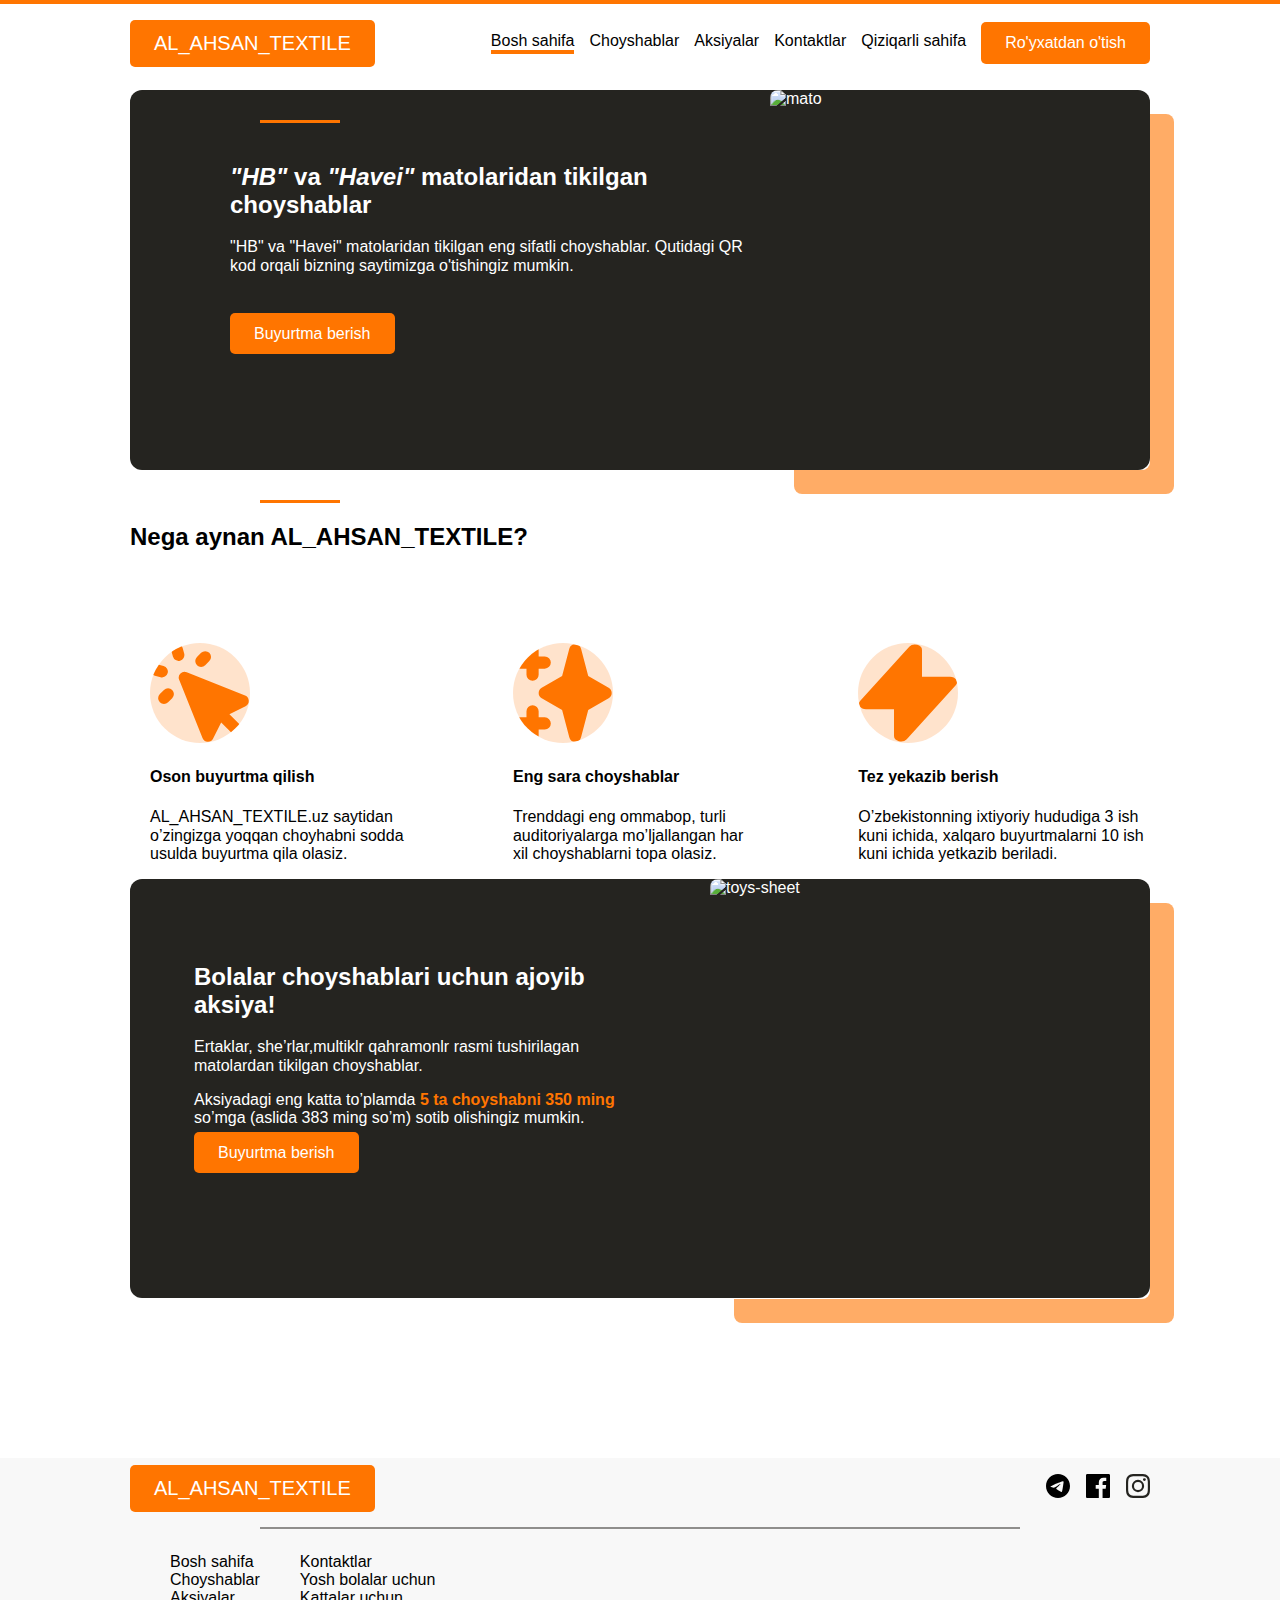
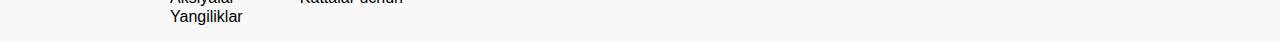
==== index.html @ cb6cb641 "In sah Allah complete project" ====
<!DOCTYPE html>
<html lang="uz">
<head>
    <meta charset="UTF-8">
    <meta http-equiv="X-UA-Compatible" content="IE=edge">
    <meta name="viewport" content="width=device-width, initial-scale=1.0">
    <title>AL_AHSAN_TEXTILE</title>
    <link rel="stylesheet" href="css/styles.css">
    <link rel="stylesheet" href="css/normalize.css">
</head>
<body>
    
    <header class="site-header">
        
        <section class="container">
            <div class="site-header-top">
                <a class="logo" href="index.html">AL_AHSAN_TEXTILE</a>
            
                <section class="site-header-right">
                    <nav class="site-header-nav">
                        <ul>
                            <li class="head-page"><a href="index.html">Bosh sahifa</a></li>
                            <li><a href="produccts.html">Choyshablar</a></li>
                            <li><a href="action.html">Aksiyalar</a></li>
                            <li><a href="contacts.html">Kontaktlar</a></li>
                            <li><a href="interest.html">Qiziqarli sahifa</a></li>
                        </ul>
                    </nav>
            
                    <a class="follow-link" href="login.html">Ro'yxatdan o'tish</a>
                </section>
            </div>
            
            <div class="promo">
            
                <section>
            
                    <hr class="orange-line">
                    <div class="promo-list">
                        <h2><em><strong>"HB"</strong></em> va <em><strong>"Havei"</strong></em> matolaridan tikilgan choyshablar</h2>
            
                        <p>"HB" va "Havei" matolaridan tikilgan eng sifatli choyshablar. Qutidagi QR kod orqali bizning saytimizga o'tishingiz mumkin.</p>
                    </div>
            
                    <a class="promo-follow-link" href="action.html">Buyurtma berish</a>
            
                </section>
            
                <img class="promo-img" src="https://pearl-styles.com/content/uploads/images/trukotach-min.jpg" alt="mato" width="380" height="380">
            </div>
        </section>
        
    </header>
    
    <main class="site-main">
        
        <div class="container">
            <hr class="orange-line">
            
            <h2>Nega aynan AL_AHSAN_TEXTILE?</h2>
            
            <section class="site-main-list">
                <div class="site-main-item">
            
                    <img class="site-main-img" src="img/Icon-1.svg" alt="click" width="48" height="48">
                    <h4>Oson buyurtma qilish</h4>
                    <p>AL_AHSAN_TEXTILE.uz saytidan o’zingizga yoqqan choyhabni sodda usulda buyurtma qila olasiz.</p>
                </div>
            
                <div class="site-main-item">
            
                    <img class="site-main-img" src="img/Icon.svg" alt="star" width="48" height="48">
                    <h4>Eng sara choyshablar</h4>
                    <p>Trenddagi eng ommabop, turli auditoriyalarga mo’ljallangan har xil  choyshablarni topa olasiz.</p>
            
                </div>
            
                <div class="site-main-item">
            
                    <img class="site-main-img" src="img/Icon-2.svg" alt="light" width="48" height="48">
                    <h4>Tez yekazib berish</h4>
                    <p>O’zbekistonning ixtiyoriy hududiga 3 ish kuni ichida, xalqaro buyurtmalarni 10 ish kuni ichida yetkazib beriladi.</p>
            
                </div>
            
            </section>
            
            <div class="action">
            
                <div class="action-div">
            
            
                    <h2>Bolalar choyshablari uchun ajoyib aksiya!</h2>
                    <p>Ertaklar, she’rlar,multiklr qahramonlr rasmi tushirilagan matolardan tikilgan choyshablar.</p>
                    <p>Aksiyadagi eng katta to’plamda <strong class="action-strong">5 ta choyshabni 350 ming</strong> so’mga (aslida 383 ming so’m) sotib olishingiz mumkin.</p>
                    <a class="action-follow-link" href="action.html">Buyurtma berish</a>
            
            
                </div>
            
                <img class="action-img" src="https://images.uzum.uz/cfhotlh25kualhm848k0/original.jpg" alt="toys-sheet" width="440" height="420">
            </div>
        </div>
        
    </main>
    
    <footer class="site-footer">
        
        <section class="container">
            <section class="site-footer-top">
                <a class="logo" href="index.html">AL_AHSAN_TEXTILE</a>
            
                <nav class="site-footer-nav">
                    <ul>
                        <li><a class="social-link" href="#"><img src="img/icon-telegram.svg" alt="icon-telegram"></a></li>
            
                        <li><a class="social-link" href="#"><img src="img/icon-facebook.svg" alt="icon-facebook"></a></li>
            
                        <li><a class="social-link" href="#"><img src="img/icon-instagram.svg" alt="icon-instagram"></a></li>
                    </ul>
                </nav>
            </section>
            
            <hr class="footer-line">
            
            <div class="site-footer-bottom">
                <nav class="site-footer-second-nav">
                    <ul>
                        <li><a href="index.html">Bosh sahifa</a></li>
                        <li><a href="produccts.html">Choyshablar</a></li>
                        <li><a href="action.html">Aksiyalar</a></li>
                        <li><a href="#">Yangiliklar</a></li>
                    </ul>
                </nav>
            
                <nav class="site-footer-second-nav">
                    <ul>
                        <li><a href="contacts.html">Kontaktlar</a></li>
                        <li><a href="#">Yosh bolalar uchun</a></li>
                        <li><a href="#">Kattalar uchun</a></li>
                    </ul>
            
                </nav>
            </div>
        </section>
        
    </footer>

    <script src="js/app.js"></script>
    
</body>
</html>
---- css/styles.css ----
body {
   border-top: 4px solid #ff7500;
   font-family: Verdana, Geneva, Tahoma, sans-serif;
}

.site-header {
   margin-top: 12px;
   background-color: #fff;
   color: black;
}

.site-header-top {
   display: flex;
   justify-content: space-between;
   align-items: center;
   margin-bottom: 20px;
}

.logo {
   border-radius: 5px;
   padding-top: 12px;
   padding-right: 24px;
   padding-bottom: 12px;
   padding-left: 24px;
   font-size: 20px;
   text-decoration: none;
   background-color: #ff7500;
   color: #fff;
   transition: background-color 0.5 ease;
}

.logo:hover {
   background-color: rgba(255, 117, 0, 0.7);
}

.site-header-right {
   margin: 0;
   display: flex;
   justify-content: space-between;
   align-items: center;
}

.site-header-nav ul {
   display: flex;
}

.site-header-nav a:hover {
   color: #ff7500;
}

.site-header-nav a {
   text-decoration: none;
   color: #000;
}

.site-header-nav li {
   list-style: none;
   margin-right: 15px;
}

.head-page {
   border-bottom: #ff7500 solid 4px;
}

.follow-link {
   padding-top: 12px;
   padding-right: 24px;
   padding-bottom: 12px;
   padding-left: 24px;
   text-decoration: none;
   background-color: #ff7500;
   color: #fff;
   border-radius: 5px;
}

.follow-link:hover {
   background-color: rgba(255, 117, 0, 0.7);
}

.promo {
   border-radius: 12px;
   display: flex;
   background-color: #252420;
   color: #fff;
}

.promo-list {
   margin-top: 40px;
   margin-bottom: 50px;
   margin-left: 100px;
}

.promo-follow-link {
   padding-top: 12px;
   padding-right: 24px;
   padding-bottom: 12px;
   padding-left: 24px;
   text-decoration: none;
   background-color: #ff7500;
   color: #fff;
   border-radius: 5px;
}

.promo-follow-link {
   margin-top: 30px;
   margin-left: 100px;
}

.promo-follow-link:hover {
   background-color: rgba(255, 117, 0, 0.7);
}

.promo-img {
   border-radius: 8px;
   box-shadow: 24px 24px 0px 0px rgba(255, 117, 0, 0.6);
}

.orange-line {
   width: 80px;
   height: 3px;
   margin-top: 30px;
   margin-left: 130px;
   background-color: #ff7500;
   border: 0;
} 

.site-main-list {
   display: flex;
}

.site-main-img {
   background-color: rgba(255, 117, 0, 0.2);
   width: 100px;
   height: 100px;
   border-radius: 50%;
}

.site-main-item {
   margin-top: 72px;
   margin-right: 78px;
   margin-left: 20px;
}

.site-main-item:last-child {
   margin-right: 0;
}

.action {
   border-radius: 12px;
   width: 100%;
   height: 419px;
   display: flex;
   background-color: #252420;
   color: #fff;
   margin-right: 170px;
   margin-bottom: 160px;
}

.action-div {
   margin-top: 64px;
   margin-right: 92px;
   margin-bottom: 64px;
   margin-left: 64px;
}

.action-strong {
   color: #ff7500;
}

.action-follow-link {
   padding-top: 12px;
   padding-right: 24px;
   padding-bottom: 12px;
   padding-left: 24px;
   text-decoration: none;
   background-color: #ff7500;
   color: #fff;
   border-radius: 5px;
}

.action-follow-link:hover {
   background-color: rgba(255, 117, 0, 0.7);
}

.action-img {
   box-shadow: 24px 24px 0px 0px rgba(255, 117, 0, 0.6);
   border-radius: 8px;
}

.site-footer {
   background-color: #f8f8f8;
}

.site-footer-top {
   display: flex;
   justify-content: space-between;
   align-items: center;
}

.currentColor:hover {
   color: #ff7500
}

.site-footer-nav ul {
   display: flex;
}

.site-footer-nav li {
   list-style: none;
   margin-right: 16px;
}

.site-footer-nav li:last-child {
   margin-right: 0;
}

.site-footer-nav ul:hover {
   color: #ff7500;
}

.footer-line {
   width: 760px;
   height: 2px;
   background-color: rgba(37, 36, 32, 0.5);
   border: 0;
}

.site-footer-bottom {
   display: flex;
}

.site-footer-second-nav a {
   text-decoration: none;
   color: #000;
}

.site-footer-second-nav a:hover {
   color: #ff7500;
}

.site-footer-second-nav li {
   list-style: none;
}

.container {
   width: 100%;
   max-width: 1020px;
   padding-right: 30px;
   padding-left: 30px;
   margin-right: auto;
   margin-left: auto;
}
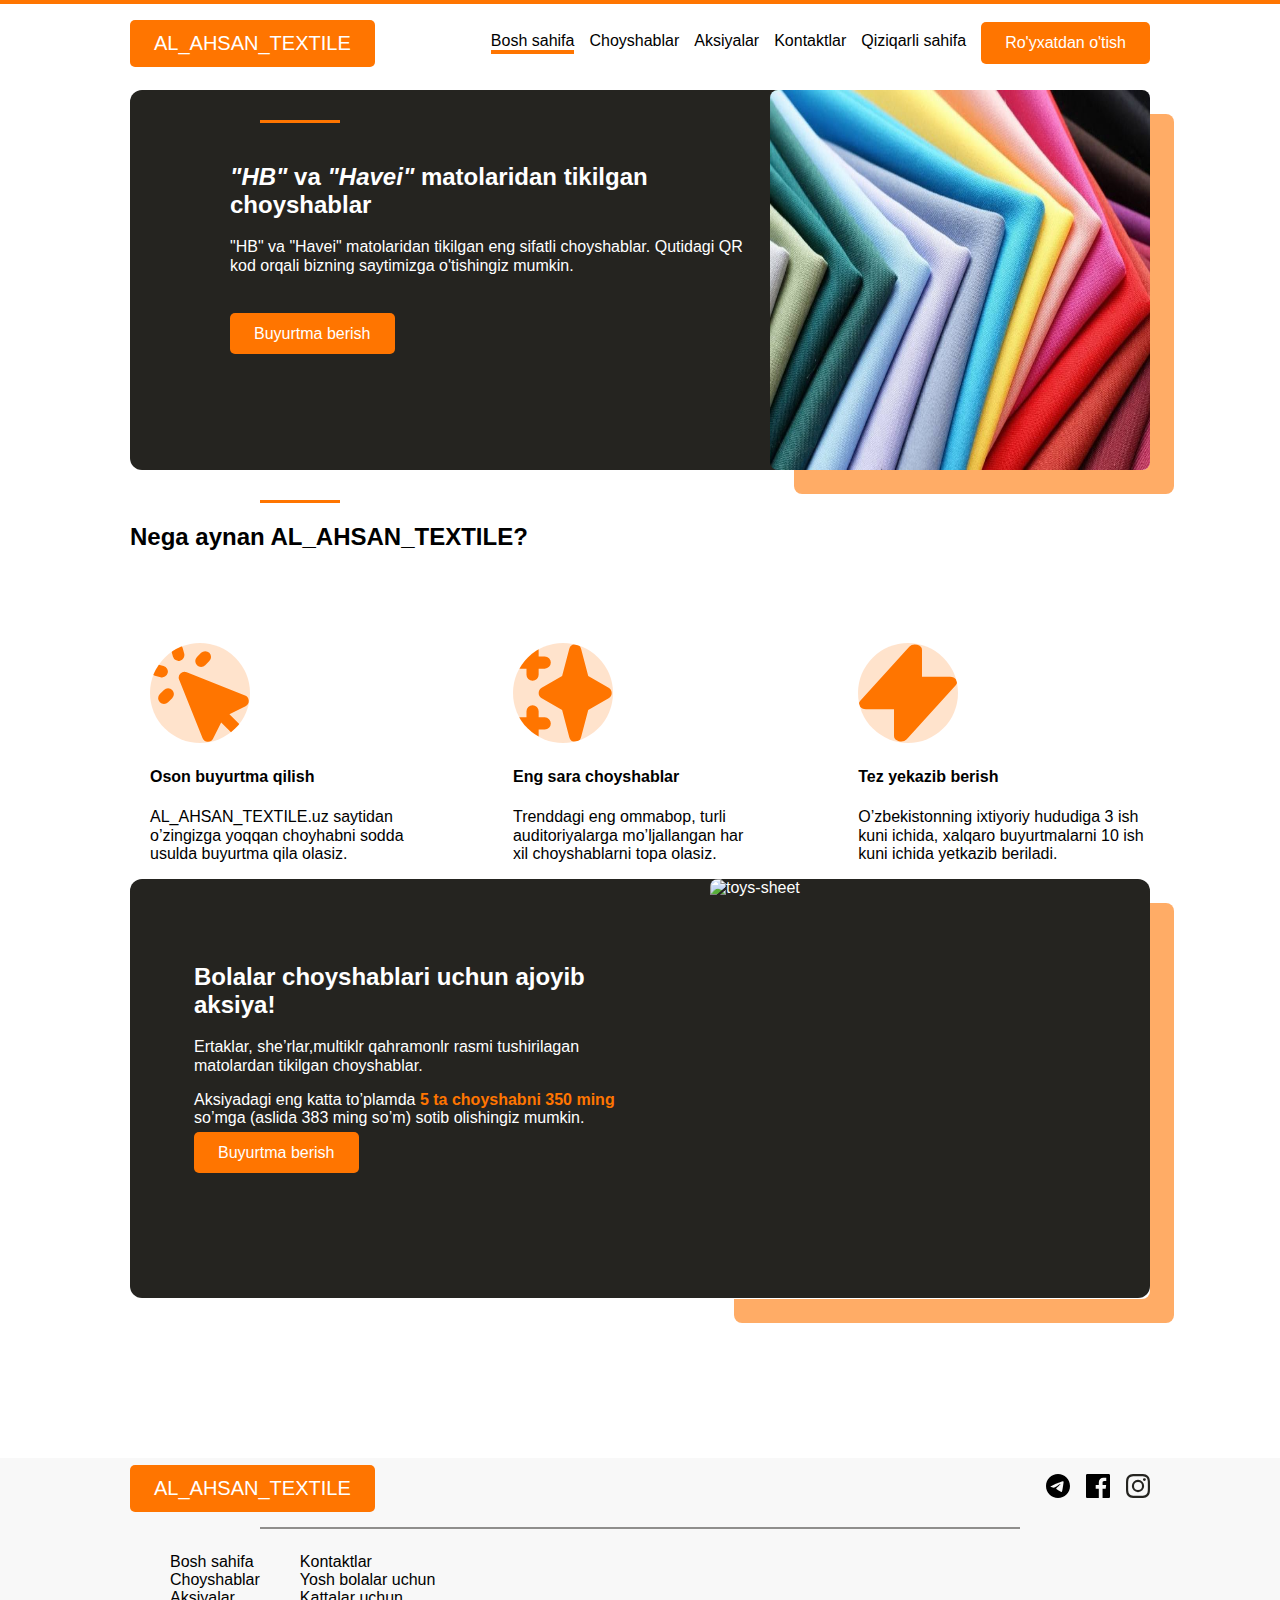
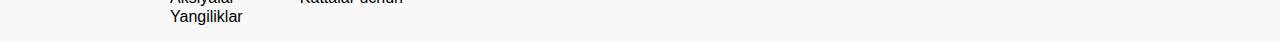
==== commit 0826c469: "Add some folder and changes in files, add imgs" ====
--- a/index.html
+++ b/index.html
@@ -46,7 +46,7 @@
             
                 </section>
             
-                <img class="promo-img" src="https://pearl-styles.com/content/uploads/images/trukotach-min.jpg" alt="mato" width="380" height="380">
+                <img class="promo-img" src="img/trikotaj.jpg" alt="mato" width="380" height="380">
             </div>
         </section>
         
@@ -98,7 +98,7 @@
             
                 </div>
             
-                <img class="action-img" src="https://images.uzum.uz/cfhotlh25kualhm848k0/original.jpg" alt="toys-sheet" width="440" height="420">
+                <img class="action-img" src="img/iron-man.jpg" alt="toys-sheet" width="440" height="420">
             </div>
         </div>
         
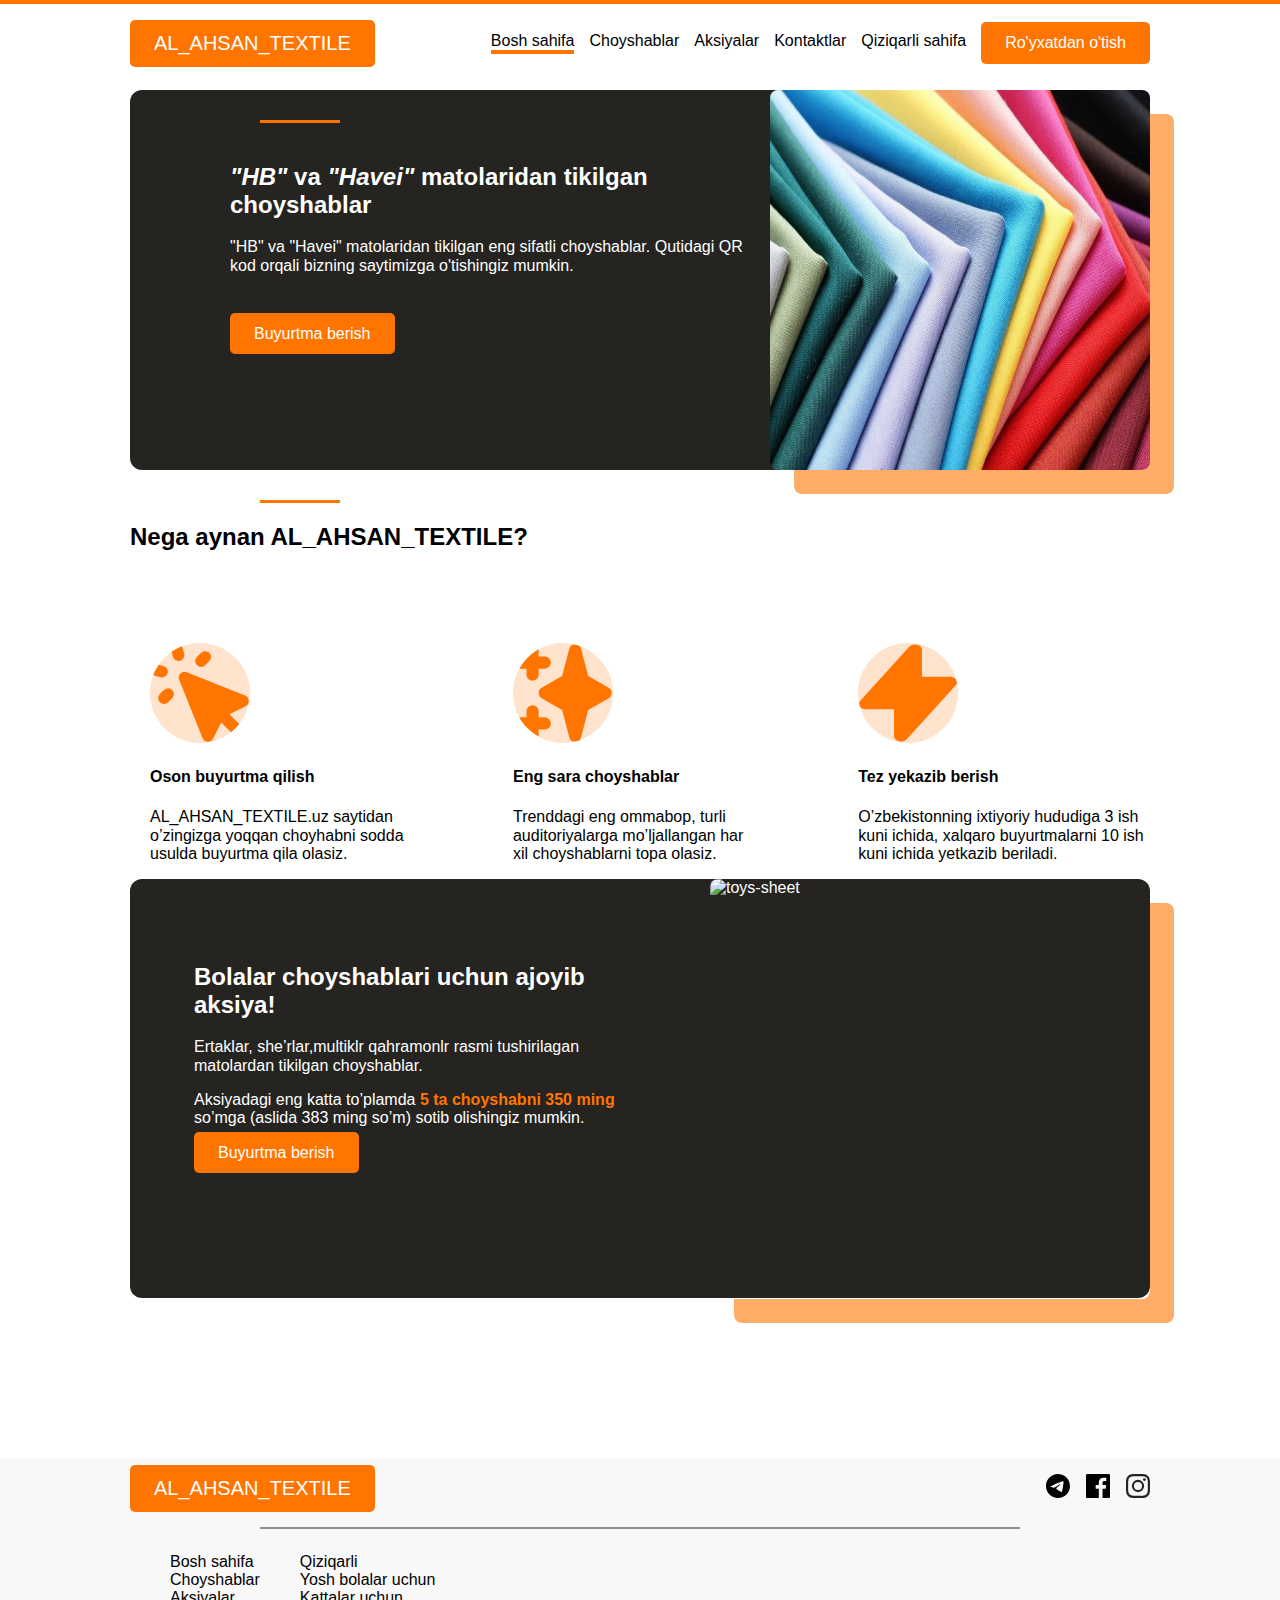
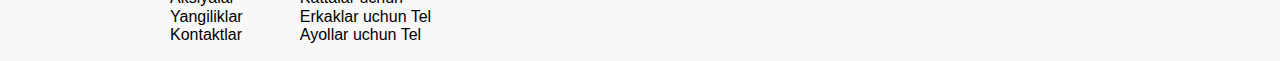
==== commit a93326a1: "add changes" ====
--- a/index.html
+++ b/index.html
@@ -112,11 +112,11 @@
             
                 <nav class="site-footer-nav">
                     <ul>
-                        <li><a class="social-link" href="#"><img src="img/icon-telegram.svg" alt="icon-telegram"></a></li>
+                        <li><a class="social-link" href="https://t.me/AL_AHSAN_TEXTILE" target="_blank"><img src="img/icon-telegram.svg" alt="icon-telegram"></a></li>
             
-                        <li><a class="social-link" href="#"><img src="img/icon-facebook.svg" alt="icon-facebook"></a></li>
+                        <li><a class="social-link" href="https://www.facebook.com/groups/951616232067285/" target="_blank"><img src="img/icon-facebook.svg" alt="icon-facebook"></a></li>
             
-                        <li><a class="social-link" href="#"><img src="img/icon-instagram.svg" alt="icon-instagram"></a></li>
+                        <li><a class="social-link" href="https://www.instagram.com/al_ahsan_textile/#" target="_blank"><img src="img/icon-instagram.svg" alt="icon-instagram"></a></li>
                     </ul>
                 </nav>
             </section>
@@ -130,15 +130,19 @@
                         <li><a href="produccts.html">Choyshablar</a></li>
                         <li><a href="action.html">Aksiyalar</a></li>
                         <li><a href="#">Yangiliklar</a></li>
+                        <li><a href="contacts.html">Kontaktlar</a></li>
                     </ul>
                 </nav>
             
                 <nav class="site-footer-second-nav">
                     <ul>
-                        <li><a href="contacts.html">Kontaktlar</a></li>
-                        <li><a href="#">Yosh bolalar uchun</a></li>
-                        <li><a href="#">Kattalar uchun</a></li>
+                        <li><a href="weather.html">Qiziqarli</a></li>
+                        <li><a href="produccts.html">Yosh bolalar uchun</a></li>
+                        <li><a href="produccts.html">Kattalar uchun</a></li>
+                        <li><a href="contacts.html">Erkaklar uchun Tel</a></li>
+                        <li><a href="contacts.html">Ayollar uchun Tel</a></li>
                     </ul>
+
             
                 </nav>
             </div>
@@ -146,7 +150,7 @@
         
     </footer>
 
-    <script src="js/app.js"></script>
+    <script src="js/app.js"></script> 
     
 </body>
 </html>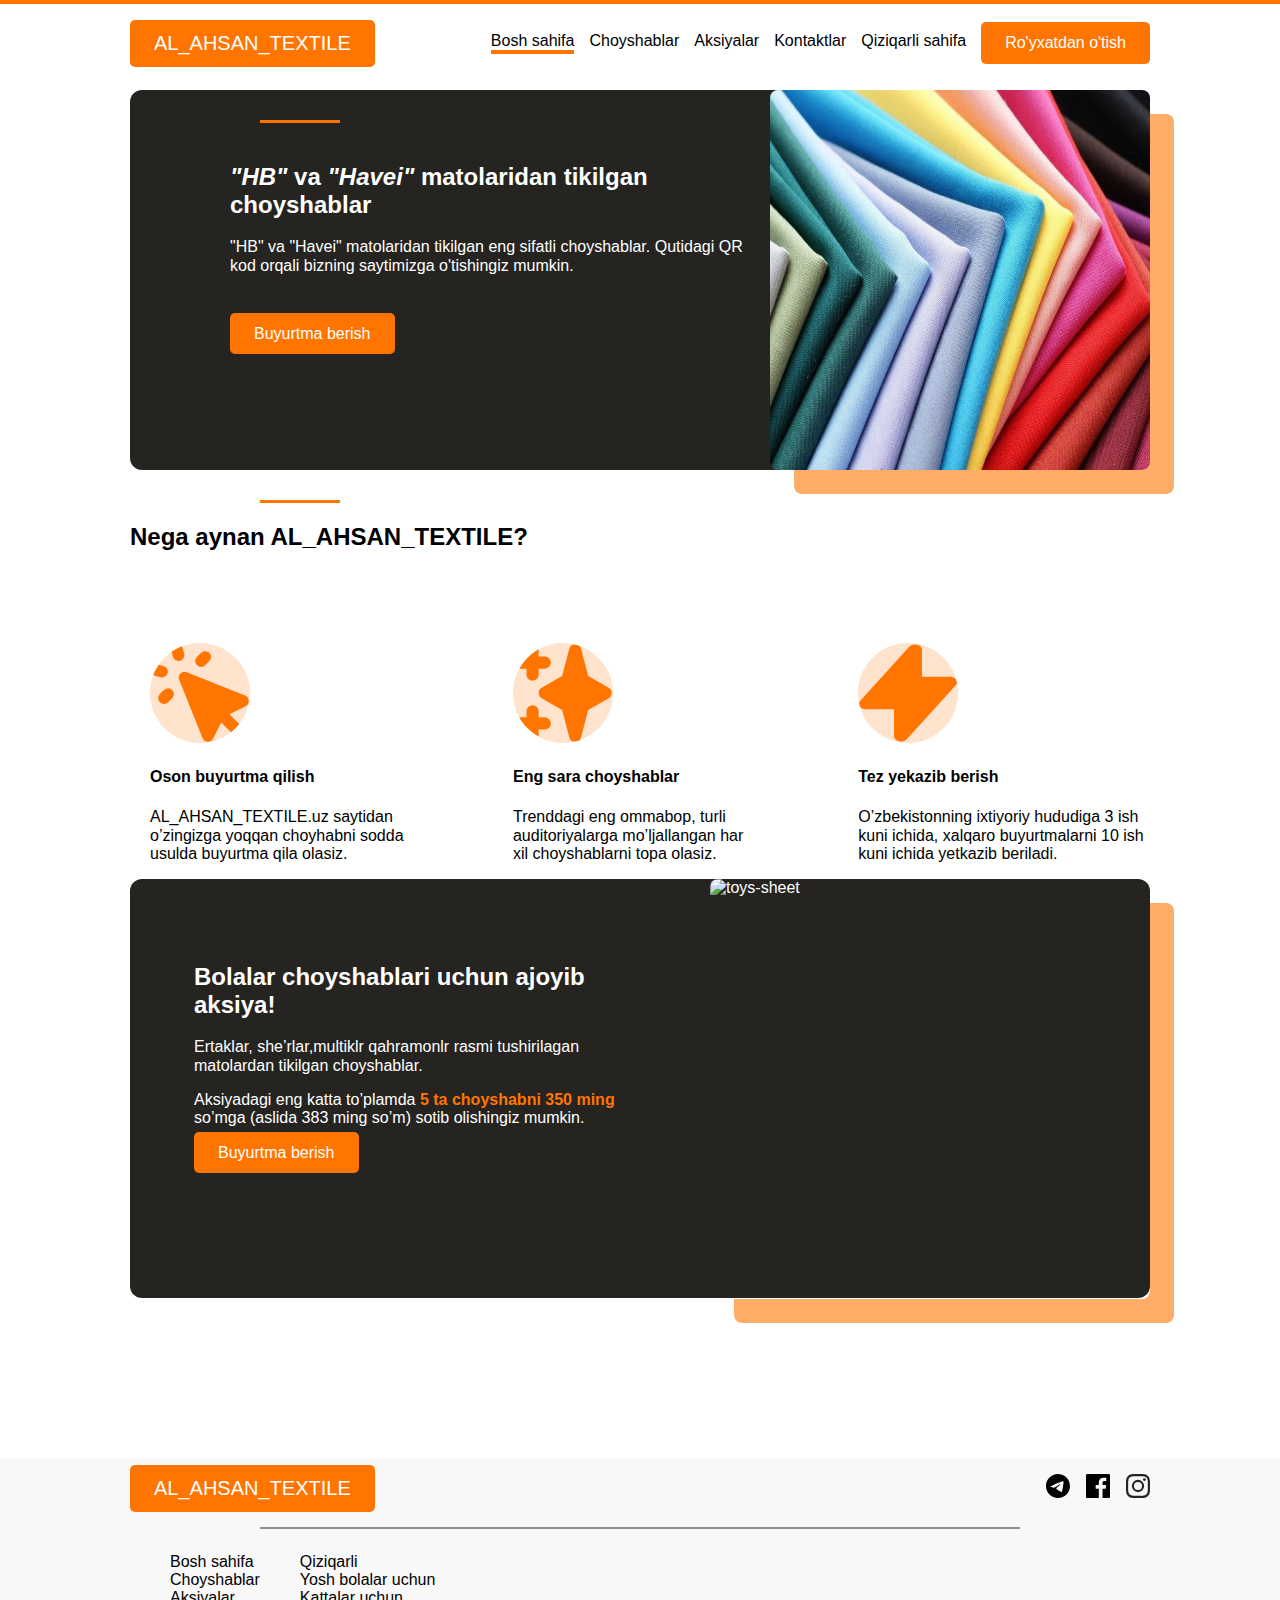
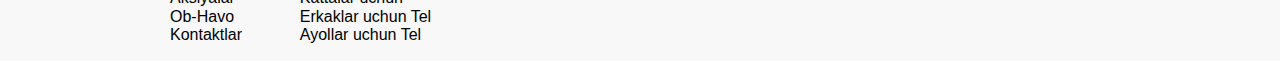
==== commit feae4f7f: "add weather folder" ====
--- a/index.html
+++ b/index.html
@@ -129,7 +129,7 @@
                         <li><a href="index.html">Bosh sahifa</a></li>
                         <li><a href="produccts.html">Choyshablar</a></li>
                         <li><a href="action.html">Aksiyalar</a></li>
-                        <li><a href="#">Yangiliklar</a></li>
+                        <li><a href="weather.html">Ob-Havo</a></li>
                         <li><a href="contacts.html">Kontaktlar</a></li>
                     </ul>
                 </nav>
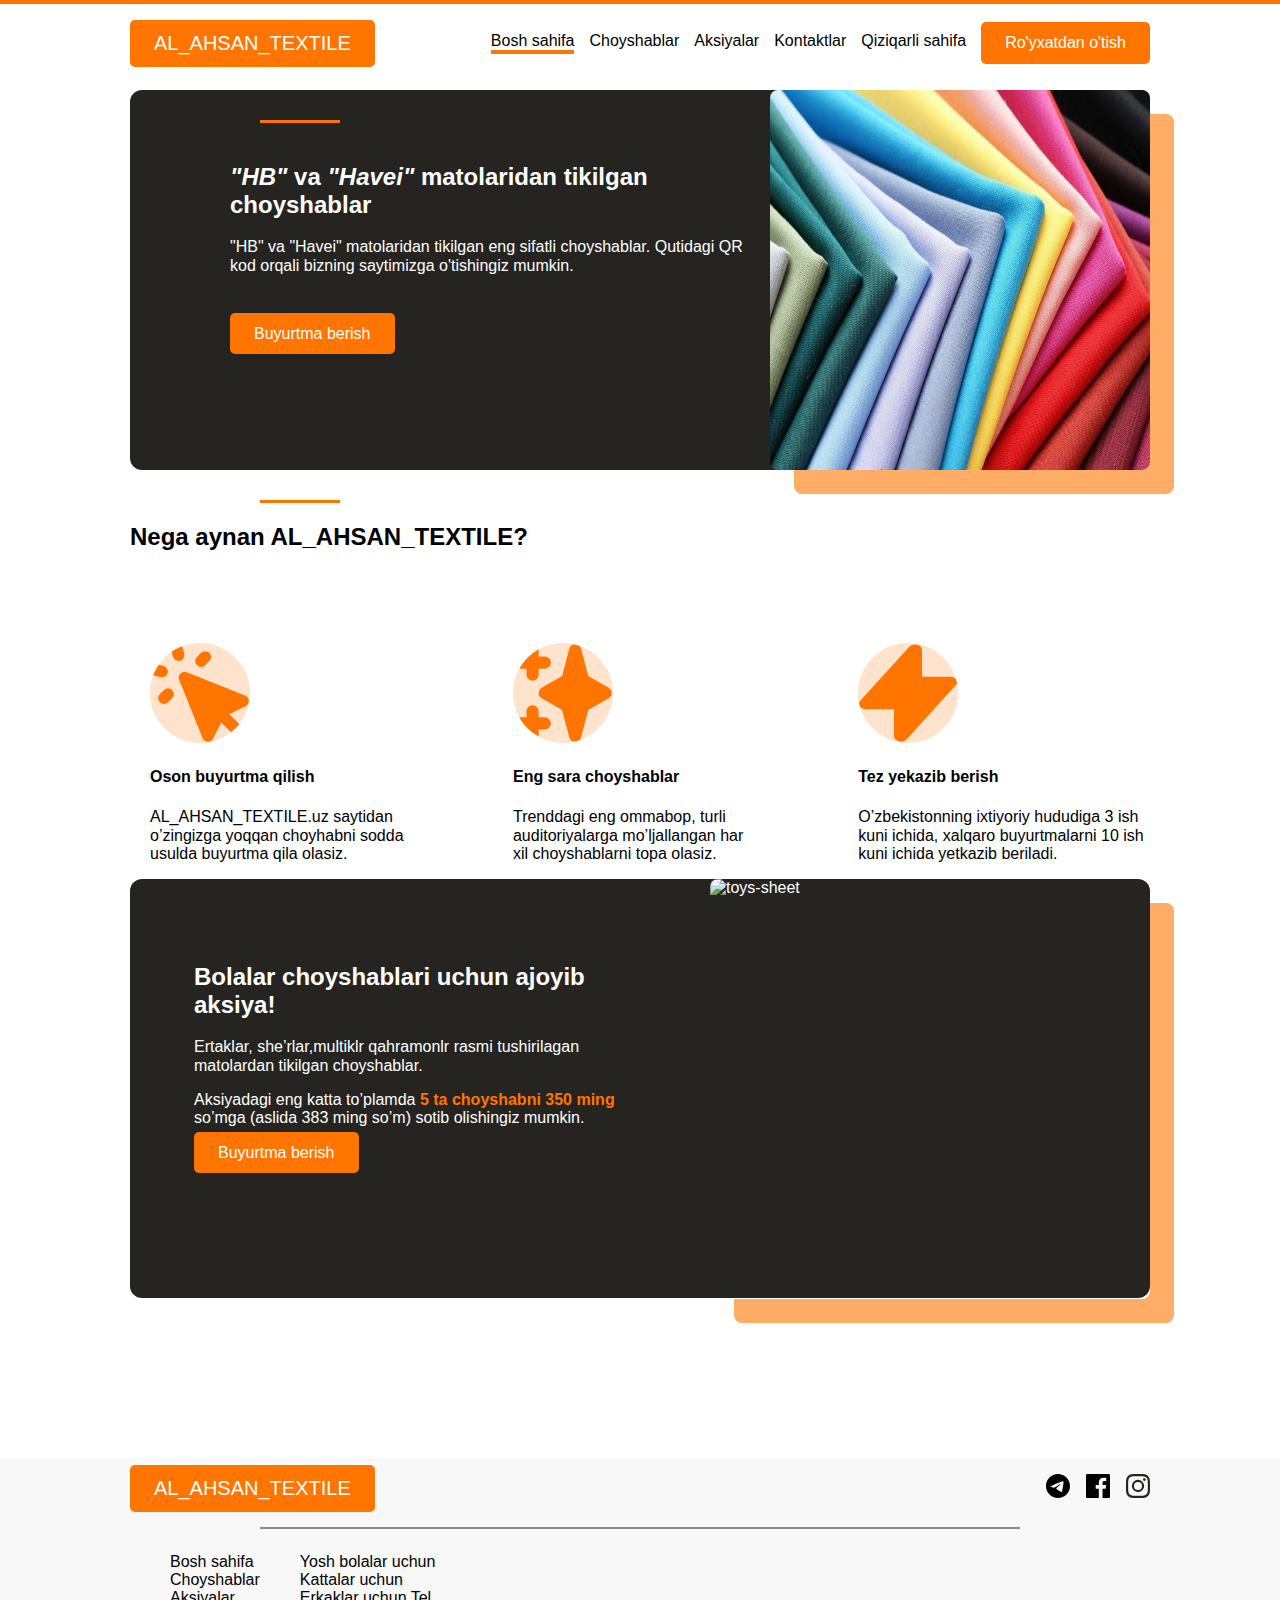
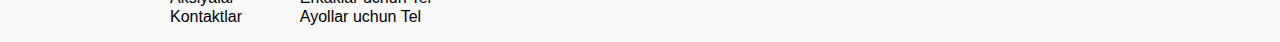
==== commit f4ba44d8: "fixed some bugs" ====
--- a/index.html
+++ b/index.html
@@ -5,6 +5,7 @@
     <meta http-equiv="X-UA-Compatible" content="IE=edge">
     <meta name="viewport" content="width=device-width, initial-scale=1.0">
     <title>AL_AHSAN_TEXTILE</title>
+    <link rel="Icon" href="img/Logo.jpg">
     <link rel="stylesheet" href="css/styles.css">
     <link rel="stylesheet" href="css/normalize.css">
 </head>
@@ -129,14 +130,12 @@
                         <li><a href="index.html">Bosh sahifa</a></li>
                         <li><a href="produccts.html">Choyshablar</a></li>
                         <li><a href="action.html">Aksiyalar</a></li>
-                        <li><a href="weather.html">Ob-Havo</a></li>
                         <li><a href="contacts.html">Kontaktlar</a></li>
                     </ul>
                 </nav>
             
                 <nav class="site-footer-second-nav">
                     <ul>
-                        <li><a href="weather.html">Qiziqarli</a></li>
                         <li><a href="produccts.html">Yosh bolalar uchun</a></li>
                         <li><a href="produccts.html">Kattalar uchun</a></li>
                         <li><a href="contacts.html">Erkaklar uchun Tel</a></li>
